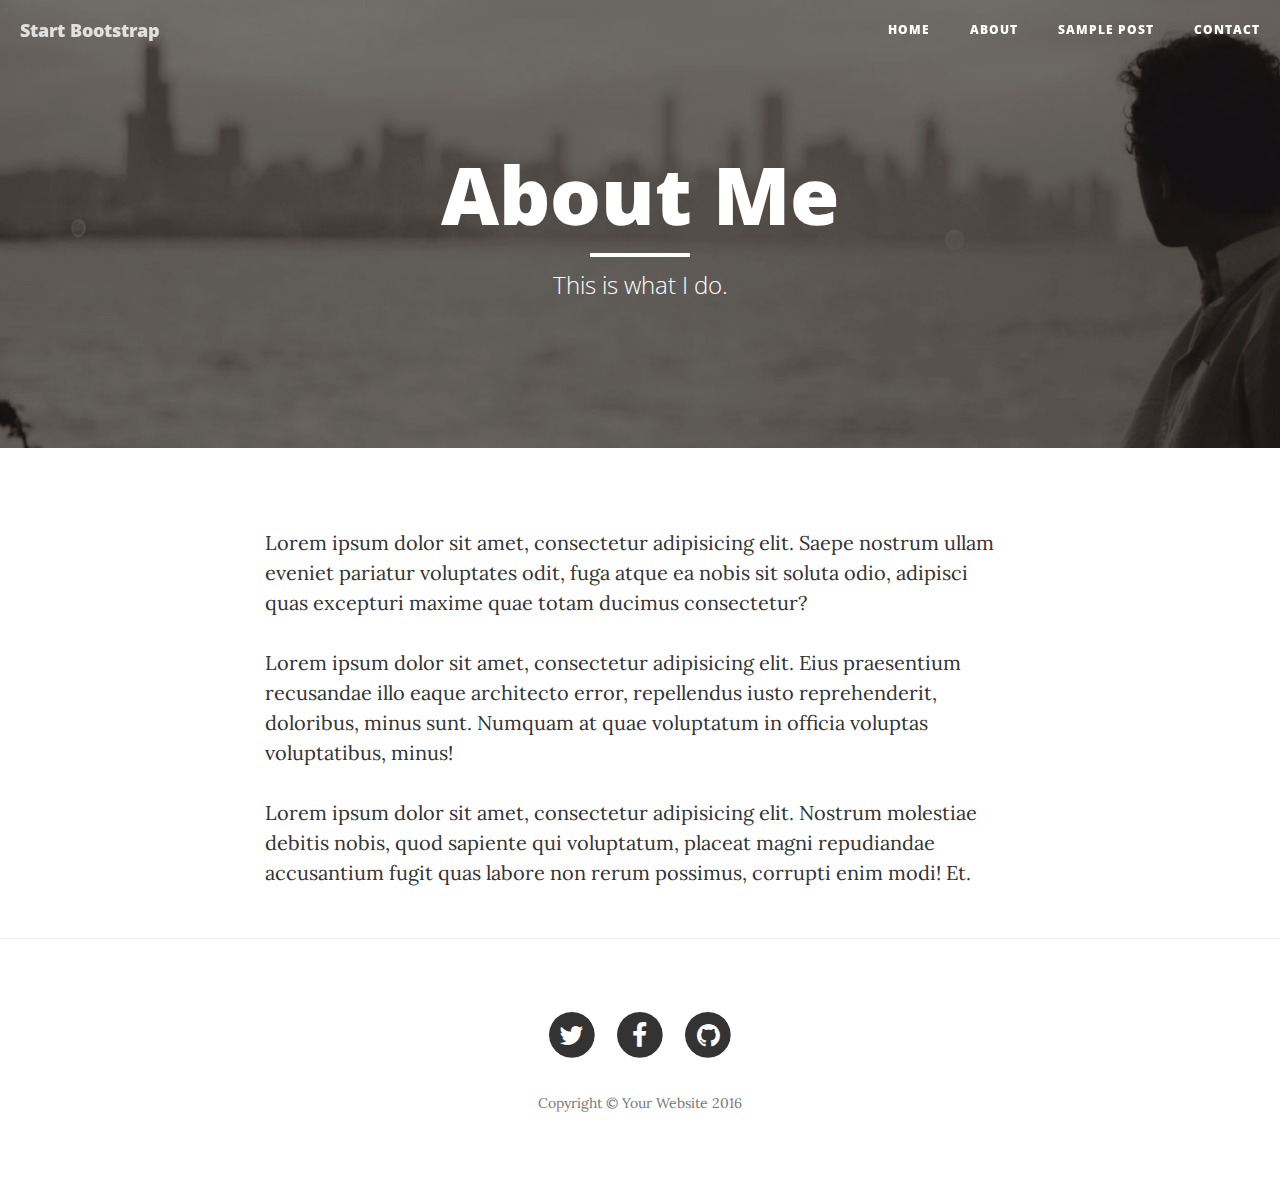
==== about.html @ 4ae61da8 "Template" ====
<!DOCTYPE html>
<html lang="en">

<head>

    <meta charset="utf-8">
    <meta http-equiv="X-UA-Compatible" content="IE=edge">
    <meta name="viewport" content="width=device-width, initial-scale=1">
    <meta name="description" content="">
    <meta name="author" content="">

    <title>Clean Blog - About</title>

    <!-- Bootstrap Core CSS -->
    <link href="vendor/bootstrap/css/bootstrap.min.css" rel="stylesheet">

    <!-- Theme CSS -->
    <link href="css/clean-blog.min.css" rel="stylesheet">

    <!-- Custom Fonts -->
    <link href="vendor/font-awesome/css/font-awesome.min.css" rel="stylesheet" type="text/css">
    <link href='https://fonts.googleapis.com/css?family=Lora:400,700,400italic,700italic' rel='stylesheet' type='text/css'>
    <link href='https://fonts.googleapis.com/css?family=Open+Sans:300italic,400italic,600italic,700italic,800italic,400,300,600,700,800' rel='stylesheet' type='text/css'>

    <!-- HTML5 Shim and Respond.js IE8 support of HTML5 elements and media queries -->
    <!-- WARNING: Respond.js doesn't work if you view the page via file:// -->
    <!--[if lt IE 9]>
        <script src="https://oss.maxcdn.com/libs/html5shiv/3.7.0/html5shiv.js"></script>
        <script src="https://oss.maxcdn.com/libs/respond.js/1.4.2/respond.min.js"></script>
    <![endif]-->

</head>

<body>

    <!-- Navigation -->
    <nav class="navbar navbar-default navbar-custom navbar-fixed-top">
        <div class="container-fluid">
            <!-- Brand and toggle get grouped for better mobile display -->
            <div class="navbar-header page-scroll">
                <button type="button" class="navbar-toggle" data-toggle="collapse" data-target="#bs-example-navbar-collapse-1">
                    <span class="sr-only">Toggle navigation</span>
                    Menu <i class="fa fa-bars"></i>
                </button>
                <a class="navbar-brand" href="index.html">Start Bootstrap</a>
            </div>

            <!-- Collect the nav links, forms, and other content for toggling -->
            <div class="collapse navbar-collapse" id="bs-example-navbar-collapse-1">
                <ul class="nav navbar-nav navbar-right">
                    <li>
                        <a href="index.html">Home</a>
                    </li>
                    <li>
                        <a href="about.html">About</a>
                    </li>
                    <li>
                        <a href="post.html">Sample Post</a>
                    </li>
                    <li>
                        <a href="contact.html">Contact</a>
                    </li>
                </ul>
            </div>
            <!-- /.navbar-collapse -->
        </div>
        <!-- /.container -->
    </nav>

    <!-- Page Header -->
    <!-- Set your background image for this header on the line below. -->
    <header class="intro-header" style="background-image: url('img/about-bg.jpg')">
        <div class="container">
            <div class="row">
                <div class="col-lg-8 col-lg-offset-2 col-md-10 col-md-offset-1">
                    <div class="page-heading">
                        <h1>About Me</h1>
                        <hr class="small">
                        <span class="subheading">This is what I do.</span>
                    </div>
                </div>
            </div>
        </div>
    </header>

    <!-- Main Content -->
    <div class="container">
        <div class="row">
            <div class="col-lg-8 col-lg-offset-2 col-md-10 col-md-offset-1">
                <p>Lorem ipsum dolor sit amet, consectetur adipisicing elit. Saepe nostrum ullam eveniet pariatur voluptates odit, fuga atque ea nobis sit soluta odio, adipisci quas excepturi maxime quae totam ducimus consectetur?</p>
                <p>Lorem ipsum dolor sit amet, consectetur adipisicing elit. Eius praesentium recusandae illo eaque architecto error, repellendus iusto reprehenderit, doloribus, minus sunt. Numquam at quae voluptatum in officia voluptas voluptatibus, minus!</p>
                <p>Lorem ipsum dolor sit amet, consectetur adipisicing elit. Nostrum molestiae debitis nobis, quod sapiente qui voluptatum, placeat magni repudiandae accusantium fugit quas labore non rerum possimus, corrupti enim modi! Et.</p>
            </div>
        </div>
    </div>

    <hr>

    <!-- Footer -->
    <footer>
        <div class="container">
            <div class="row">
                <div class="col-lg-8 col-lg-offset-2 col-md-10 col-md-offset-1">
                    <ul class="list-inline text-center">
                        <li>
                            <a href="#">
                                <span class="fa-stack fa-lg">
                                    <i class="fa fa-circle fa-stack-2x"></i>
                                    <i class="fa fa-twitter fa-stack-1x fa-inverse"></i>
                                </span>
                            </a>
                        </li>
                        <li>
                            <a href="#">
                                <span class="fa-stack fa-lg">
                                    <i class="fa fa-circle fa-stack-2x"></i>
                                    <i class="fa fa-facebook fa-stack-1x fa-inverse"></i>
                                </span>
                            </a>
                        </li>
                        <li>
                            <a href="#">
                                <span class="fa-stack fa-lg">
                                    <i class="fa fa-circle fa-stack-2x"></i>
                                    <i class="fa fa-github fa-stack-1x fa-inverse"></i>
                                </span>
                            </a>
                        </li>
                    </ul>
                    <p class="copyright text-muted">Copyright &copy; Your Website 2016</p>
                </div>
            </div>
        </div>
    </footer>

    <!-- jQuery -->
    <script src="vendor/jquery/jquery.min.js"></script>

    <!-- Bootstrap Core JavaScript -->
    <script src="vendor/bootstrap/js/bootstrap.min.js"></script>

    <!-- Contact Form JavaScript -->
    <script src="js/jqBootstrapValidation.js"></script>
    <script src="js/contact_me.js"></script>

    <!-- Theme JavaScript -->
    <script src="js/clean-blog.min.js"></script>

</body>

</html>
---- css/clean-blog.min.css ----
/*!
 * Start Bootstrap - Clean Blog v3.3.7+1 (http://startbootstrap.com/template-overviews/clean-blog)
 * Copyright 2013-2016 Start Bootstrap
 * Licensed under MIT (https://github.com/BlackrockDigital/startbootstrap/blob/gh-pages/LICENSE)
 */a,body{color:#333}.navbar-custom .nav li a,.navbar-custom .navbar-brand,h1,h2,h3,h4,h5,h6{font-weight:800}.caption,.intro-header .page-heading,.intro-header .site-heading,footer .copyright{text-align:center}body{font-family:Lora,'Times New Roman',serif;font-size:20px;-webkit-tap-highlight-color:#0085A1}.intro-header .page-heading .subheading,.intro-header .post-heading .subheading,.intro-header .site-heading .subheading,.navbar-custom,h1,h2,h3,h4,h5,h6{font-family:'Open Sans','Helvetica Neue',Helvetica,Arial,sans-serif}p{line-height:1.5;margin:30px 0}p a{text-decoration:underline}a:focus,a:hover{color:#0085A1}a img:focus,a img:hover{cursor:zoom-in}blockquote{color:#777;font-style:italic}hr.small{max-width:100px;margin:15px auto;border-width:4px;border-color:#fff}.navbar-custom{position:absolute;top:0;left:0;width:100%;z-index:3}.navbar-custom .navbar-header .navbar-toggle{color:#777;font-weight:800;text-transform:uppercase;font-size:12px}.navbar-custom .nav li a{text-transform:uppercase;font-size:12px;letter-spacing:1px}@media only screen and (min-width:768px){.navbar-custom{background:0 0;border-bottom:1px solid transparent}.navbar-custom .navbar-brand{color:#fff;padding:20px}.navbar-custom .navbar-brand:focus,.navbar-custom .navbar-brand:hover{color:rgba(255,255,255,.8)}.navbar-custom .nav li a{color:#fff;padding:20px}.navbar-custom .nav li a:focus,.navbar-custom .nav li a:hover{color:rgba(255,255,255,.8)}}@media only screen and (min-width:1170px){.navbar-custom{-webkit-transition:background-color .3s;-moz-transition:background-color .3s;transition:background-color .3s;-webkit-transform:translate3d(0,0,0);-moz-transform:translate3d(0,0,0);-ms-transform:translate3d(0,0,0);-o-transform:translate3d(0,0,0);transform:translate3d(0,0,0);-webkit-backface-visibility:hidden;backface-visibility:hidden}.navbar-custom.is-fixed{position:fixed;top:-61px;background-color:rgba(255,255,255,.9);border-bottom:1px solid #f2f2f2;-webkit-transition:-webkit-transform .3s;-moz-transition:-moz-transform .3s;transition:transform .3s}.navbar-custom.is-fixed .navbar-brand{color:#333}.navbar-custom.is-fixed .navbar-brand:focus,.navbar-custom.is-fixed .navbar-brand:hover{color:#0085A1}.navbar-custom.is-fixed .nav li a{color:#333}.navbar-custom.is-fixed .nav li a:focus,.navbar-custom.is-fixed .nav li a:hover{color:#0085A1}.navbar-custom.is-visible{-webkit-transform:translate3d(0,100%,0);-moz-transform:translate3d(0,100%,0);-ms-transform:translate3d(0,100%,0);-o-transform:translate3d(0,100%,0);transform:translate3d(0,100%,0)}}.intro-header{background:center center no-repeat;-webkit-background-size:cover;-moz-background-size:cover;background-size:cover;-o-background-size:cover;margin-bottom:50px}.intro-header .page-heading,.intro-header .post-heading,.intro-header .site-heading{padding:100px 0 50px;color:#fff}.intro-header .page-heading h1,.intro-header .site-heading h1{margin-top:0;font-size:50px}.intro-header .page-heading .subheading,.intro-header .site-heading .subheading{font-size:24px;line-height:1.1;display:block;font-weight:300;margin:10px 0 0}@media only screen and (min-width:768px){.intro-header .page-heading,.intro-header .post-heading,.intro-header .site-heading{padding:150px 0}.intro-header .page-heading h1,.intro-header .site-heading h1{font-size:80px}}.intro-header .post-heading h1{font-size:35px}.intro-header .post-heading .meta,.intro-header .post-heading .subheading{line-height:1.1;display:block}.intro-header .post-heading .subheading{font-size:24px;margin:10px 0 30px;font-weight:600}.intro-header .post-heading .meta{font-family:Lora,'Times New Roman',serif;font-style:italic;font-weight:300;font-size:20px}.intro-header .post-heading .meta a{color:#fff}@media only screen and (min-width:768px){.intro-header .post-heading h1{font-size:55px}.intro-header .post-heading .subheading{font-size:30px}}.post-preview>a{color:#333}.post-preview>a:focus,.post-preview>a:hover{text-decoration:none;color:#0085A1}.post-preview>a>.post-title{font-size:30px;margin-top:30px;margin-bottom:10px}.post-preview>a>.post-subtitle{margin:0 0 10px;font-weight:300}.post-preview>.post-meta{color:#777;font-size:18px;font-style:italic;margin-top:0}.post-preview>.post-meta>a{text-decoration:none;color:#333}.post-preview>.post-meta>a:focus,.post-preview>.post-meta>a:hover{color:#0085A1;text-decoration:underline}@media only screen and (min-width:768px){.post-preview>a>.post-title{font-size:36px}}.section-heading{font-size:36px;margin-top:60px;font-weight:700}.btn,.pager li>a,.pager li>span{font-family:'Open Sans','Helvetica Neue',Helvetica,Arial,sans-serif;text-transform:uppercase;font-weight:800;letter-spacing:1px}.caption{font-size:14px;padding:10px;font-style:italic;margin:0;display:block;border-bottom-right-radius:5px;border-bottom-left-radius:5px}footer{padding:50px 0 65px}footer .list-inline{margin:0;padding:0}footer .copyright{font-size:14px;margin-bottom:0}.floating-label-form-group{font-size:14px;position:relative;margin-bottom:0;padding-bottom:.5em;border-bottom:1px solid #eee}.floating-label-form-group input,.floating-label-form-group textarea{z-index:1;position:relative;padding-right:0;padding-left:0;border:none;border-radius:0;font-size:1.5em;background:0 0;box-shadow:none!important;resize:none}.floating-label-form-group label{display:block;z-index:0;position:relative;top:2em;margin:0;font-size:.85em;line-height:1.764705882em;vertical-align:middle;vertical-align:baseline;opacity:0;-webkit-transition:top .3s ease,opacity .3s ease;-moz-transition:top .3s ease,opacity .3s ease;-ms-transition:top .3s ease,opacity .3s ease;transition:top .3s ease,opacity .3s ease}.floating-label-form-group::not(:first-child){padding-left:14px;border-left:1px solid #eee}.floating-label-form-group-with-value label{top:0;opacity:1}.floating-label-form-group-with-focus label{color:#0085A1}form .row:first-child .floating-label-form-group{border-top:1px solid #eee}.btn{font-size:14px;border-radius:0;padding:15px 25px}.btn-lg{font-size:16px;padding:25px 35px}.btn-default:focus,.btn-default:hover{background-color:#0085A1;border:1px solid #0085A1;color:#fff}.pager{margin:20px 0 0}.pager li>a,.pager li>span{font-size:14px;padding:15px 25px;background-color:#fff;border-radius:0}.pager li>a:focus,.pager li>a:hover{color:#fff;background-color:#0085A1;border:1px solid #0085A1}.pager .disabled>a,.pager .disabled>a:focus,.pager .disabled>a:hover,.pager .disabled>span{color:#777;background-color:#333;cursor:not-allowed}::-moz-selection{color:#fff;text-shadow:none;background:#0085A1}::selection{color:#fff;text-shadow:none;background:#0085A1}img::selection{color:#fff;background:0 0}img::-moz-selection{color:#fff;background:0 0}
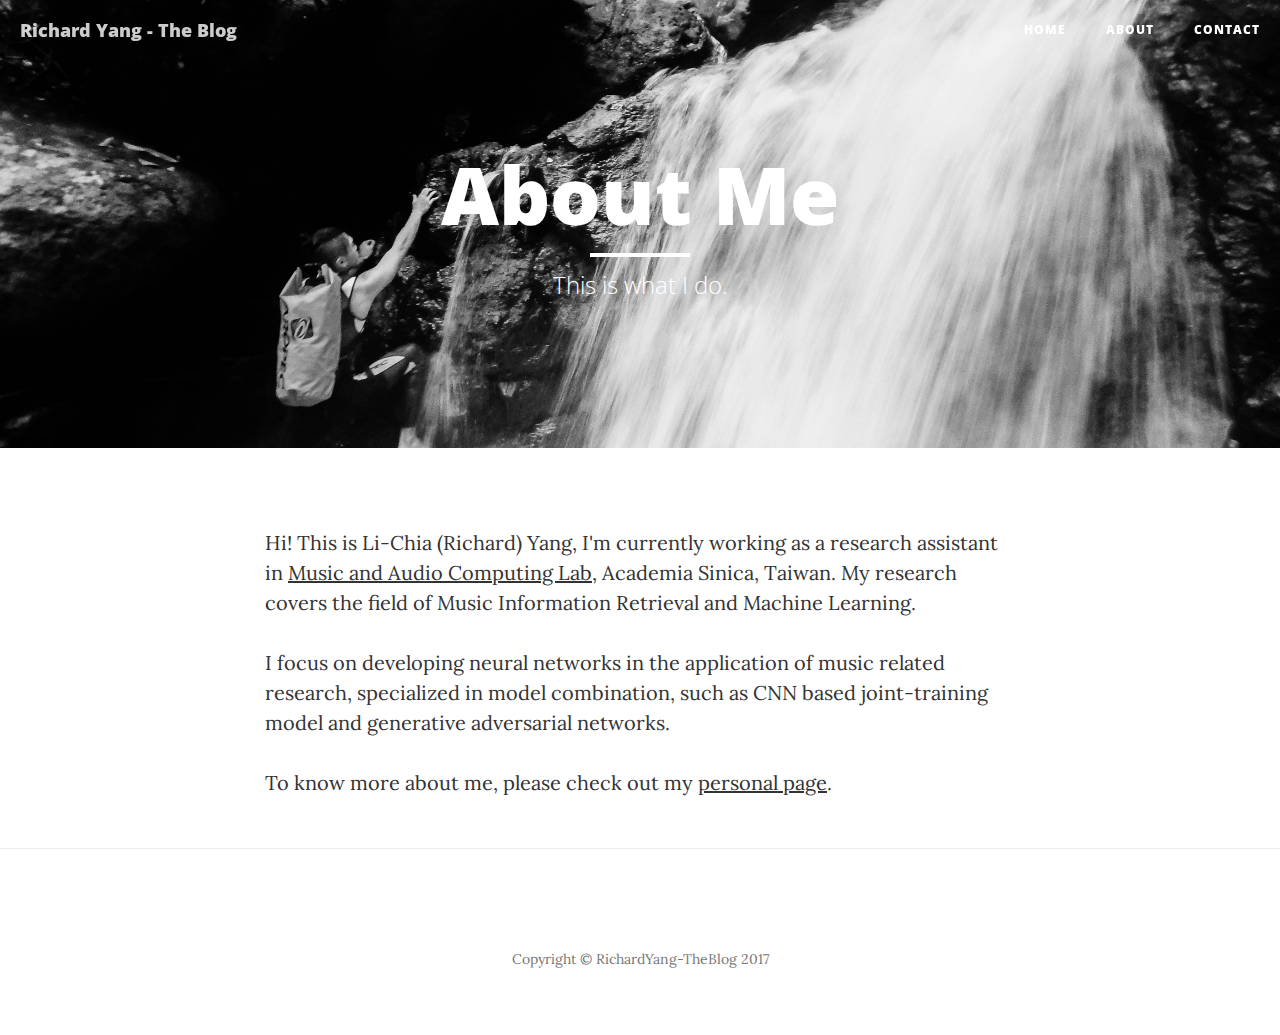
==== commit b7ad85c8: "Day1" ====
--- a/about.html
+++ b/about.html
@@ -9,7 +9,7 @@
     <meta name="description" content="">
     <meta name="author" content="">
 
-    <title>Clean Blog - About</title>
+    <title>RichardYang - The Blog</title>
 
     <!-- Bootstrap Core CSS -->
     <link href="vendor/bootstrap/css/bootstrap.min.css" rel="stylesheet">
@@ -42,7 +42,7 @@
                     <span class="sr-only">Toggle navigation</span>
                     Menu <i class="fa fa-bars"></i>
                 </button>
-                <a class="navbar-brand" href="index.html">Start Bootstrap</a>
+                <a class="navbar-brand" href="index.html">Richard Yang - The Blog</a>
             </div>
 
             <!-- Collect the nav links, forms, and other content for toggling -->
@@ -54,9 +54,7 @@
                     <li>
                         <a href="about.html">About</a>
                     </li>
-                    <li>
-                        <a href="post.html">Sample Post</a>
-                    </li>
+                    
                     <li>
                         <a href="contact.html">Contact</a>
                     </li>
@@ -87,9 +85,9 @@
     <div class="container">
         <div class="row">
             <div class="col-lg-8 col-lg-offset-2 col-md-10 col-md-offset-1">
-                <p>Lorem ipsum dolor sit amet, consectetur adipisicing elit. Saepe nostrum ullam eveniet pariatur voluptates odit, fuga atque ea nobis sit soluta odio, adipisci quas excepturi maxime quae totam ducimus consectetur?</p>
-                <p>Lorem ipsum dolor sit amet, consectetur adipisicing elit. Eius praesentium recusandae illo eaque architecto error, repellendus iusto reprehenderit, doloribus, minus sunt. Numquam at quae voluptatum in officia voluptas voluptatibus, minus!</p>
-                <p>Lorem ipsum dolor sit amet, consectetur adipisicing elit. Nostrum molestiae debitis nobis, quod sapiente qui voluptatum, placeat magni repudiandae accusantium fugit quas labore non rerum possimus, corrupti enim modi! Et.</p>
+                <p>Hi! This is Li-Chia (Richard) Yang, I'm currently working as a research assistant in <a target="_blank" href="http://mac.citi.sinica.edu.tw">Music and Audio Computing Lab</a>, Academia Sinica, Taiwan. My research covers the field of Music Information Retrieval and Machine Learning.</p>
+                <p>I focus on developing neural networks in the application of music related research, specialized in model combination, such as CNN based joint-training model and generative adversarial networks.</p>
+                <p>To know more about me, please check out my <a target="_blank" href="https://richardyang40148.github.io">personal page</a>.</p>
             </div>
         </div>
     </div>
@@ -101,33 +99,8 @@
         <div class="container">
             <div class="row">
                 <div class="col-lg-8 col-lg-offset-2 col-md-10 col-md-offset-1">
-                    <ul class="list-inline text-center">
-                        <li>
-                            <a href="#">
-                                <span class="fa-stack fa-lg">
-                                    <i class="fa fa-circle fa-stack-2x"></i>
-                                    <i class="fa fa-twitter fa-stack-1x fa-inverse"></i>
-                                </span>
-                            </a>
-                        </li>
-                        <li>
-                            <a href="#">
-                                <span class="fa-stack fa-lg">
-                                    <i class="fa fa-circle fa-stack-2x"></i>
-                                    <i class="fa fa-facebook fa-stack-1x fa-inverse"></i>
-                                </span>
-                            </a>
-                        </li>
-                        <li>
-                            <a href="#">
-                                <span class="fa-stack fa-lg">
-                                    <i class="fa fa-circle fa-stack-2x"></i>
-                                    <i class="fa fa-github fa-stack-1x fa-inverse"></i>
-                                </span>
-                            </a>
-                        </li>
-                    </ul>
-                    <p class="copyright text-muted">Copyright &copy; Your Website 2016</p>
+                    
+                    <p class="copyright text-muted">Copyright &copy; RichardYang-TheBlog 2017</p>
                 </div>
             </div>
         </div>
--- a/css/clean-blog.min.css
+++ b/css/clean-blog.min.css
@@ -2,4 +2,4 @@
  * Start Bootstrap - Clean Blog v3.3.7+1 (http://startbootstrap.com/template-overviews/clean-blog)
  * Copyright 2013-2016 Start Bootstrap
  * Licensed under MIT (https://github.com/BlackrockDigital/startbootstrap/blob/gh-pages/LICENSE)
- */a,body{color:#333}.navbar-custom .nav li a,.navbar-custom .navbar-brand,h1,h2,h3,h4,h5,h6{font-weight:800}.caption,.intro-header .page-heading,.intro-header .site-heading,footer .copyright{text-align:center}body{font-family:Lora,'Times New Roman',serif;font-size:20px;-webkit-tap-highlight-color:#0085A1}.intro-header .page-heading .subheading,.intro-header .post-heading .subheading,.intro-header .site-heading .subheading,.navbar-custom,h1,h2,h3,h4,h5,h6{font-family:'Open Sans','Helvetica Neue',Helvetica,Arial,sans-serif}p{line-height:1.5;margin:30px 0}p a{text-decoration:underline}a:focus,a:hover{color:#0085A1}a img:focus,a img:hover{cursor:zoom-in}blockquote{color:#777;font-style:italic}hr.small{max-width:100px;margin:15px auto;border-width:4px;border-color:#fff}.navbar-custom{position:absolute;top:0;left:0;width:100%;z-index:3}.navbar-custom .navbar-header .navbar-toggle{color:#777;font-weight:800;text-transform:uppercase;font-size:12px}.navbar-custom .nav li a{text-transform:uppercase;font-size:12px;letter-spacing:1px}@media only screen and (min-width:768px){.navbar-custom{background:0 0;border-bottom:1px solid transparent}.navbar-custom .navbar-brand{color:#fff;padding:20px}.navbar-custom .navbar-brand:focus,.navbar-custom .navbar-brand:hover{color:rgba(255,255,255,.8)}.navbar-custom .nav li a{color:#fff;padding:20px}.navbar-custom .nav li a:focus,.navbar-custom .nav li a:hover{color:rgba(255,255,255,.8)}}@media only screen and (min-width:1170px){.navbar-custom{-webkit-transition:background-color .3s;-moz-transition:background-color .3s;transition:background-color .3s;-webkit-transform:translate3d(0,0,0);-moz-transform:translate3d(0,0,0);-ms-transform:translate3d(0,0,0);-o-transform:translate3d(0,0,0);transform:translate3d(0,0,0);-webkit-backface-visibility:hidden;backface-visibility:hidden}.navbar-custom.is-fixed{position:fixed;top:-61px;background-color:rgba(255,255,255,.9);border-bottom:1px solid #f2f2f2;-webkit-transition:-webkit-transform .3s;-moz-transition:-moz-transform .3s;transition:transform .3s}.navbar-custom.is-fixed .navbar-brand{color:#333}.navbar-custom.is-fixed .navbar-brand:focus,.navbar-custom.is-fixed .navbar-brand:hover{color:#0085A1}.navbar-custom.is-fixed .nav li a{color:#333}.navbar-custom.is-fixed .nav li a:focus,.navbar-custom.is-fixed .nav li a:hover{color:#0085A1}.navbar-custom.is-visible{-webkit-transform:translate3d(0,100%,0);-moz-transform:translate3d(0,100%,0);-ms-transform:translate3d(0,100%,0);-o-transform:translate3d(0,100%,0);transform:translate3d(0,100%,0)}}.intro-header{background:center center no-repeat;-webkit-background-size:cover;-moz-background-size:cover;background-size:cover;-o-background-size:cover;margin-bottom:50px}.intro-header .page-heading,.intro-header .post-heading,.intro-header .site-heading{padding:100px 0 50px;color:#fff}.intro-header .page-heading h1,.intro-header .site-heading h1{margin-top:0;font-size:50px}.intro-header .page-heading .subheading,.intro-header .site-heading .subheading{font-size:24px;line-height:1.1;display:block;font-weight:300;margin:10px 0 0}@media only screen and (min-width:768px){.intro-header .page-heading,.intro-header .post-heading,.intro-header .site-heading{padding:150px 0}.intro-header .page-heading h1,.intro-header .site-heading h1{font-size:80px}}.intro-header .post-heading h1{font-size:35px}.intro-header .post-heading .meta,.intro-header .post-heading .subheading{line-height:1.1;display:block}.intro-header .post-heading .subheading{font-size:24px;margin:10px 0 30px;font-weight:600}.intro-header .post-heading .meta{font-family:Lora,'Times New Roman',serif;font-style:italic;font-weight:300;font-size:20px}.intro-header .post-heading .meta a{color:#fff}@media only screen and (min-width:768px){.intro-header .post-heading h1{font-size:55px}.intro-header .post-heading .subheading{font-size:30px}}.post-preview>a{color:#333}.post-preview>a:focus,.post-preview>a:hover{text-decoration:none;color:#0085A1}.post-preview>a>.post-title{font-size:30px;margin-top:30px;margin-bottom:10px}.post-preview>a>.post-subtitle{margin:0 0 10px;font-weight:300}.post-preview>.post-meta{color:#777;font-size:18px;font-style:italic;margin-top:0}.post-preview>.post-meta>a{text-decoration:none;color:#333}.post-preview>.post-meta>a:focus,.post-preview>.post-meta>a:hover{color:#0085A1;text-decoration:underline}@media only screen and (min-width:768px){.post-preview>a>.post-title{font-size:36px}}.section-heading{font-size:36px;margin-top:60px;font-weight:700}.btn,.pager li>a,.pager li>span{font-family:'Open Sans','Helvetica Neue',Helvetica,Arial,sans-serif;text-transform:uppercase;font-weight:800;letter-spacing:1px}.caption{font-size:14px;padding:10px;font-style:italic;margin:0;display:block;border-bottom-right-radius:5px;border-bottom-left-radius:5px}footer{padding:50px 0 65px}footer .list-inline{margin:0;padding:0}footer .copyright{font-size:14px;margin-bottom:0}.floating-label-form-group{font-size:14px;position:relative;margin-bottom:0;padding-bottom:.5em;border-bottom:1px solid #eee}.floating-label-form-group input,.floating-label-form-group textarea{z-index:1;position:relative;padding-right:0;padding-left:0;border:none;border-radius:0;font-size:1.5em;background:0 0;box-shadow:none!important;resize:none}.floating-label-form-group label{display:block;z-index:0;position:relative;top:2em;margin:0;font-size:.85em;line-height:1.764705882em;vertical-align:middle;vertical-align:baseline;opacity:0;-webkit-transition:top .3s ease,opacity .3s ease;-moz-transition:top .3s ease,opacity .3s ease;-ms-transition:top .3s ease,opacity .3s ease;transition:top .3s ease,opacity .3s ease}.floating-label-form-group::not(:first-child){padding-left:14px;border-left:1px solid #eee}.floating-label-form-group-with-value label{top:0;opacity:1}.floating-label-form-group-with-focus label{color:#0085A1}form .row:first-child .floating-label-form-group{border-top:1px solid #eee}.btn{font-size:14px;border-radius:0;padding:15px 25px}.btn-lg{font-size:16px;padding:25px 35px}.btn-default:focus,.btn-default:hover{background-color:#0085A1;border:1px solid #0085A1;color:#fff}.pager{margin:20px 0 0}.pager li>a,.pager li>span{font-size:14px;padding:15px 25px;background-color:#fff;border-radius:0}.pager li>a:focus,.pager li>a:hover{color:#fff;background-color:#0085A1;border:1px solid #0085A1}.pager .disabled>a,.pager .disabled>a:focus,.pager .disabled>a:hover,.pager .disabled>span{color:#777;background-color:#333;cursor:not-allowed}::-moz-selection{color:#fff;text-shadow:none;background:#0085A1}::selection{color:#fff;text-shadow:none;background:#0085A1}img::selection{color:#fff;background:0 0}img::-moz-selection{color:#fff;background:0 0}+ */a,body{color:#333}.navbar-custom .nav li a,.navbar-custom .navbar-brand,h1,h2,h3,h4,h5,h6{font-weight:800}.caption,.intro-header .page-heading,.intro-header .site-heading,footer .copyright{text-align:center}body{font-family:Lora,'Times New Roman',serif;font-size:20px;-webkit-tap-highlight-color:#0085A1}.intro-header .page-heading .subheading,.intro-header .post-heading .subheading,.intro-header .site-heading .subheading,.navbar-custom,h1,h2,h3,h4,h5,h6{font-family:'Open Sans','Helvetica Neue',Helvetica,Arial,sans-serif}p{line-height:1.5;margin:30px 0}p a{text-decoration:underline}a:focus,a:hover{color:#0085A1}a img:focus,a img:hover{cursor:zoom-in}blockquote{color:#777;font-style:italic}hr.small{max-width:100px;margin:15px auto;border-width:4px;border-color:#fff}.navbar-custom{position:absolute;top:0;left:0;width:100%;z-index:3}.navbar-custom .navbar-header .navbar-toggle{color:#777;font-weight:800;text-transform:uppercase;font-size:12px}.navbar-custom .nav li a{text-transform:uppercase;font-size:12px;letter-spacing:1px}@media only screen and (min-width:768px){.navbar-custom{background:0 0;border-bottom:1px solid transparent}.navbar-custom .navbar-brand{color:#fed136;padding:20px}.navbar-custom .navbar-brand:focus,.navbar-custom .navbar-brand:hover{color:rgba(255,255,255,.8)}.navbar-custom .nav li a{color:#fff;padding:20px}.navbar-custom .nav li a:focus,.navbar-custom .nav li a:hover{color:rgba(255,255,255,.8)}}@media only screen and (min-width:1170px){.navbar-custom{-webkit-transition:background-color .3s;-moz-transition:background-color .3s;transition:background-color .3s;-webkit-transform:translate3d(0,0,0);-moz-transform:translate3d(0,0,0);-ms-transform:translate3d(0,0,0);-o-transform:translate3d(0,0,0);transform:translate3d(0,0,0);-webkit-backface-visibility:hidden;backface-visibility:hidden}.navbar-custom.is-fixed{position:fixed;top:-61px;background-color:rgba(255,255,255,.9);border-bottom:1px solid #f2f2f2;-webkit-transition:-webkit-transform .3s;-moz-transition:-moz-transform .3s;transition:transform .3s}.navbar-custom.is-fixed .navbar-brand{color:#333}.navbar-custom.is-fixed .navbar-brand:focus,.navbar-custom.is-fixed .navbar-brand:hover{color:#0085A1}.navbar-custom.is-fixed .nav li a{color:#333}.navbar-custom.is-fixed .nav li a:focus,.navbar-custom.is-fixed .nav li a:hover{color:#0085A1}.navbar-custom.is-visible{-webkit-transform:translate3d(0,100%,0);-moz-transform:translate3d(0,100%,0);-ms-transform:translate3d(0,100%,0);-o-transform:translate3d(0,100%,0);transform:translate3d(0,100%,0)}}.intro-header{background:center center no-repeat;-webkit-background-size:cover;-moz-background-size:cover;background-size:cover;-o-background-size:cover;margin-bottom:50px}.intro-header .page-heading,.intro-header .post-heading,.intro-header .site-heading{padding:100px 0 50px;color:#fff}.intro-header .page-heading h1,.intro-header .site-heading h1{margin-top:0;font-size:50px}.intro-header .page-heading .subheading,.intro-header .site-heading .subheading{font-size:24px;line-height:1.1;display:block;font-weight:300;margin:10px 0 0}@media only screen and (min-width:768px){.intro-header .page-heading,.intro-header .post-heading,.intro-header .site-heading{padding:150px 0}.intro-header .page-heading h1,.intro-header .site-heading h1{font-size:80px}}.intro-header .post-heading h1{font-size:35px}.intro-header .post-heading .meta,.intro-header .post-heading .subheading{line-height:1.1;display:block}.intro-header .post-heading .subheading{font-size:24px;margin:10px 0 30px;font-weight:600}.intro-header .post-heading .meta{font-family:Lora,'Times New Roman',serif;font-style:italic;font-weight:300;font-size:20px}.intro-header .post-heading .meta a{color:#fff}@media only screen and (min-width:768px){.intro-header .post-heading h1{font-size:55px}.intro-header .post-heading .subheading{font-size:30px}}.post-preview>a{color:#333}.post-preview>a:focus,.post-preview>a:hover{text-decoration:none;color:#0085A1}.post-preview>a>.post-title{font-size:30px;margin-top:30px;margin-bottom:10px}.post-preview>a>.post-subtitle{margin:0 0 10px;font-weight:300}.post-preview>.post-meta{color:#777;font-size:18px;font-style:italic;margin-top:0}.post-preview>.post-meta>a{text-decoration:none;color:#333}.post-preview>.post-meta>a:focus,.post-preview>.post-meta>a:hover{color:#0085A1;text-decoration:underline}@media only screen and (min-width:768px){.post-preview>a>.post-title{font-size:36px}}.section-heading{font-size:36px;margin-top:60px;font-weight:700}.btn,.pager li>a,.pager li>span{font-family:'Open Sans','Helvetica Neue',Helvetica,Arial,sans-serif;text-transform:uppercase;font-weight:800;letter-spacing:1px}.caption{font-size:14px;padding:10px;font-style:italic;margin:0;display:block;border-bottom-right-radius:5px;border-bottom-left-radius:5px}footer{padding:50px 0 65px}footer .list-inline{margin:0;padding:0}footer .copyright{font-size:14px;margin-bottom:0}.floating-label-form-group{font-size:14px;position:relative;margin-bottom:0;padding-bottom:.5em;border-bottom:1px solid #eee}.floating-label-form-group input,.floating-label-form-group textarea{z-index:1;position:relative;padding-right:0;padding-left:0;border:none;border-radius:0;font-size:1.5em;background:0 0;box-shadow:none!important;resize:none}.floating-label-form-group label{display:block;z-index:0;position:relative;top:2em;margin:0;font-size:.85em;line-height:1.764705882em;vertical-align:middle;vertical-align:baseline;opacity:0;-webkit-transition:top .3s ease,opacity .3s ease;-moz-transition:top .3s ease,opacity .3s ease;-ms-transition:top .3s ease,opacity .3s ease;transition:top .3s ease,opacity .3s ease}.floating-label-form-group::not(:first-child){padding-left:14px;border-left:1px solid #eee}.floating-label-form-group-with-value label{top:0;opacity:1}.floating-label-form-group-with-focus label{color:#0085A1}form .row:first-child .floating-label-form-group{border-top:1px solid #eee}.btn{font-size:14px;border-radius:0;padding:15px 25px}.btn-lg{font-size:16px;padding:25px 35px}.btn-default:focus,.btn-default:hover{background-color:#0085A1;border:1px solid #0085A1;color:#fff}.pager{margin:20px 0 0}.pager li>a,.pager li>span{font-size:14px;padding:15px 25px;background-color:#fff;border-radius:0}.pager li>a:focus,.pager li>a:hover{color:#fff;background-color:#0085A1;border:1px solid #0085A1}.pager .disabled>a,.pager .disabled>a:focus,.pager .disabled>a:hover,.pager .disabled>span{color:#777;background-color:#333;cursor:not-allowed}::-moz-selection{color:#fff;text-shadow:none;background:#0085A1}::selection{color:#fff;text-shadow:none;background:#0085A1}img::selection{color:#fff;background:0 0}img::-moz-selection{color:#fff;background:0 0}